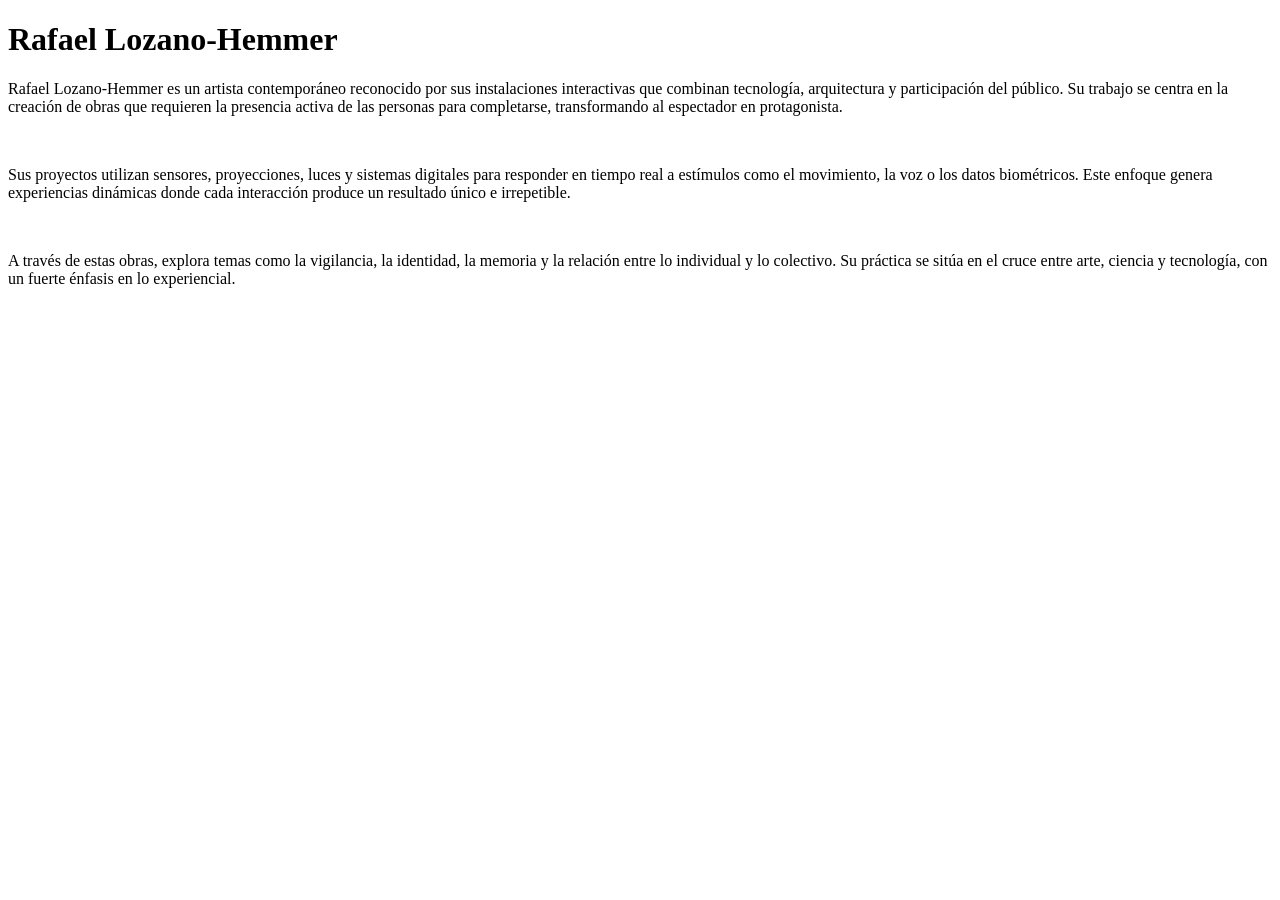
==== index.html @ 77dc16ea "fotos" ====
<!DOCTYPE html>
<html lang="es">
<head>
    <meta charset="UTF-8">
    <meta name="viewport" content="width=device-width, initial-scale=1.0">
    <title>Sobre Rafael Lozano-Hemmer</title>
</head>
<body>
    <h1>Rafael Lozano-Hemmer</h1>
    <p>Rafael Lozano-Hemmer es un artista contemporáneo 
       reconocido por sus instalaciones interactivas que combinan tecnología,
       arquitectura y participación del público.
       Su trabajo se centra en la creación de obras que requieren la 
       presencia activa de las personas para completarse, 
       transformando al espectador en protagonista.</p> 
       <br>
    <p>Sus proyectos utilizan sensores, proyecciones, luces y sistemas digitales
       para responder en tiempo real a estímulos como el movimiento, la voz o los datos biométricos.
       Este enfoque genera experiencias dinámicas donde cada interacción produce un resultado único
       e irrepetible.</p> 
       <br>
    <p>A través de estas obras, explora temas como la vigilancia,
         la identidad, la memoria y la relación entre lo individual y lo colectivo.
          Su práctica se sitúa en el cruce entre arte, ciencia y tecnología,
           con un fuerte énfasis en lo experiencial.</p>

</body>
</html>
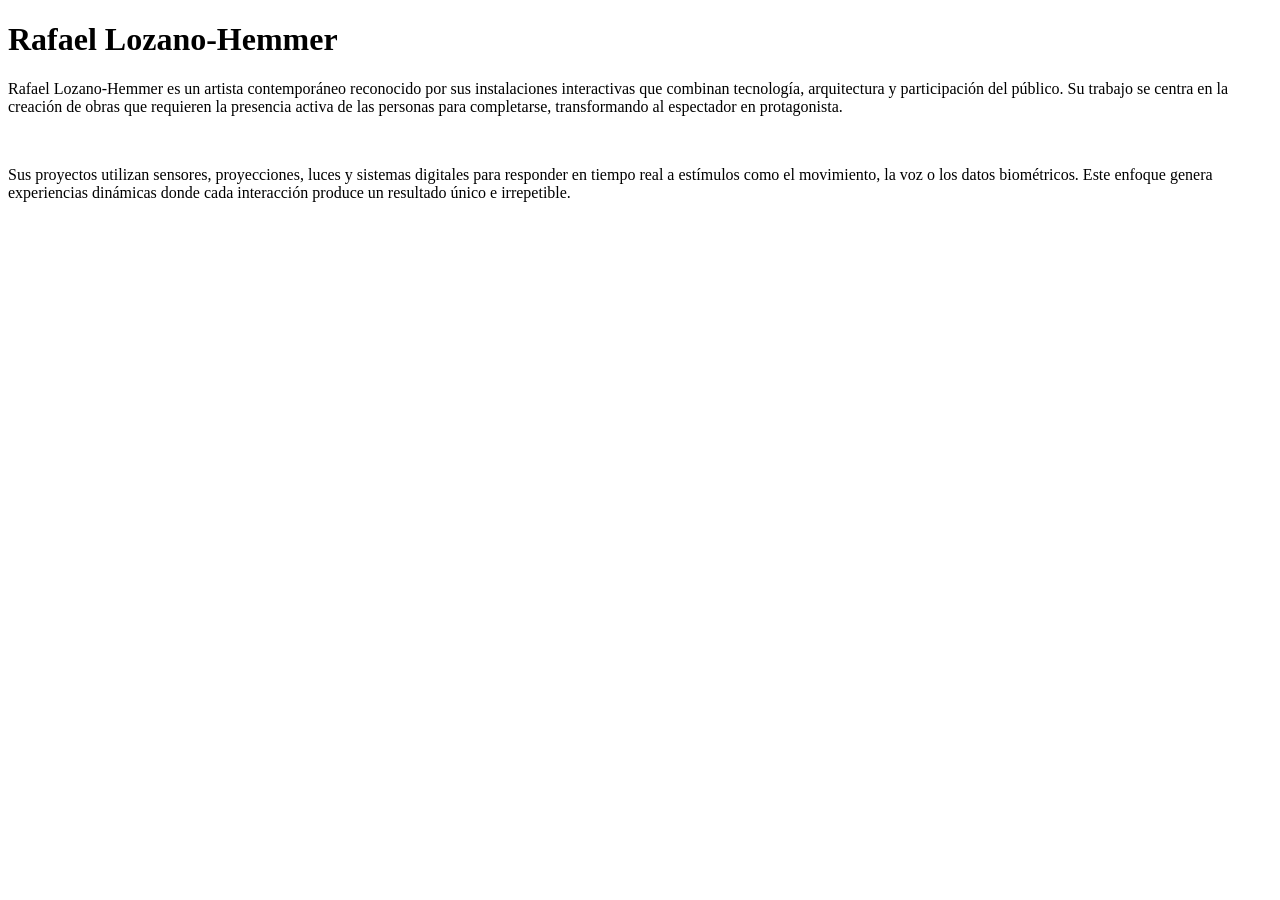
==== commit c1cdf48c: "agregue etiquetas semanticas" ====
--- a/index.html
+++ b/index.html
@@ -4,25 +4,26 @@
     <meta charset="UTF-8">
     <meta name="viewport" content="width=device-width, initial-scale=1.0">
     <title>Sobre Rafael Lozano-Hemmer</title>
+    
 </head>
 <body>
+  <header>
     <h1>Rafael Lozano-Hemmer</h1>
-    <p>Rafael Lozano-Hemmer es un artista contemporáneo 
-       reconocido por sus instalaciones interactivas que combinan tecnología,
-       arquitectura y participación del público.
-       Su trabajo se centra en la creación de obras que requieren la 
-       presencia activa de las personas para completarse, 
-       transformando al espectador en protagonista.</p> 
-       <br>
-    <p>Sus proyectos utilizan sensores, proyecciones, luces y sistemas digitales
-       para responder en tiempo real a estímulos como el movimiento, la voz o los datos biométricos.
-       Este enfoque genera experiencias dinámicas donde cada interacción produce un resultado único
-       e irrepetible.</p> 
-       <br>
-    <p>A través de estas obras, explora temas como la vigilancia,
-         la identidad, la memoria y la relación entre lo individual y lo colectivo.
-          Su práctica se sitúa en el cruce entre arte, ciencia y tecnología,
-           con un fuerte énfasis en lo experiencial.</p>
-
+  </header>
+  <main>
+      <p>Rafael Lozano-Hemmer es un artista contemporáneo 
+        reconocido por sus instalaciones interactivas que combinan tecnología,
+        arquitectura y participación del público.
+        Su trabajo se centra en la creación de obras que requieren la 
+        presencia activa de las personas para completarse, 
+        transformando al espectador en protagonista.</p> 
+        <br>
+      <p>Sus proyectos utilizan sensores, proyecciones, luces y sistemas digitales
+        para responder en tiempo real a estímulos como el movimiento, la voz o los datos biométricos.
+        Este enfoque genera experiencias dinámicas donde cada interacción produce un resultado único
+        e irrepetible.</p> 
+        <br>
+  </main>
+    
 </body>
 </html>
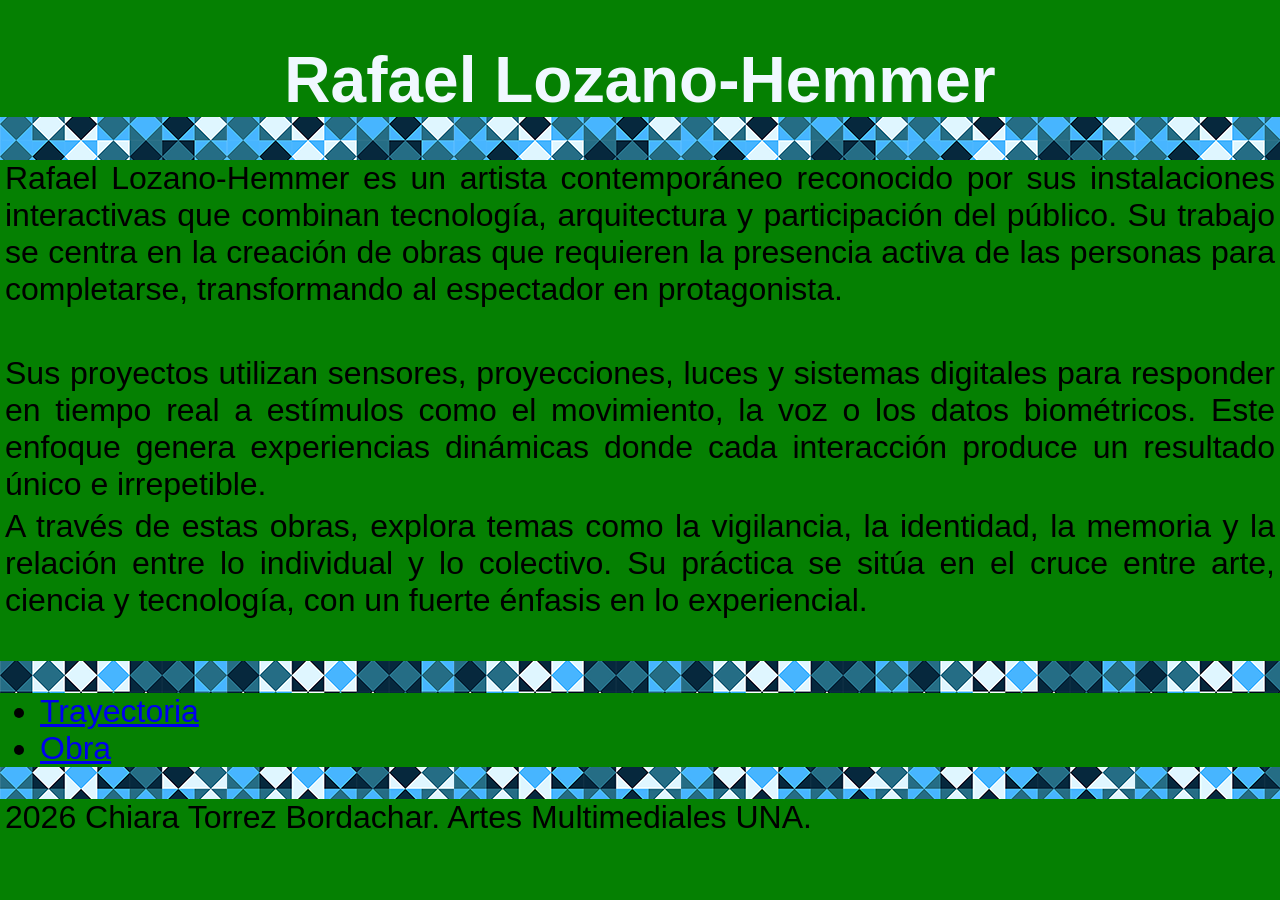
==== commit de187400: "cambie la fuente y termine de agregar el texto" ====
--- a/index.html
+++ b/index.html
@@ -4,12 +4,13 @@
     <meta charset="UTF-8">
     <meta name="viewport" content="width=device-width, initial-scale=1.0">
     <title>Sobre Rafael Lozano-Hemmer</title>
-    
+    <link rel="stylesheet" href="styles.css">    
 </head>
 <body>
   <header>
     <h1>Rafael Lozano-Hemmer</h1>
   </header>
+
   <main>
       <p>Rafael Lozano-Hemmer es un artista contemporáneo 
         reconocido por sus instalaciones interactivas que combinan tecnología,
@@ -22,8 +23,29 @@
         para responder en tiempo real a estímulos como el movimiento, la voz o los datos biométricos.
         Este enfoque genera experiencias dinámicas donde cada interacción produce un resultado único
         e irrepetible.</p> 
+      <p>A través de estas obras, explora temas como la vigilancia,
+         la identidad, la memoria y la relación entre lo individual y lo colectivo. Su práctica se sitúa en el cruce entre arte, ciencia y tecnología, 
+         con un fuerte énfasis en lo experiencial.</p>
         <br>
   </main>
+
+ 
+
+
+
+
+
+
+  <nav>
+    <ul>
+        <li><a href="lozano-hemmer.trayectoria.html">Trayectoria</a></li>
+        <li><a href="lozano-hemmer.obra.html">Obra</a></li>
+    </ul>
+  </nav>
     
+
+  <footer>
+        <p>2026  Chiara Torrez Bordachar. Artes Multimediales UNA.</p>
+    </footer>
 </body>
 </html>
--- a/styles.css
+++ b/styles.css
@@ -0,0 +1,22 @@
+* {
+body {
+    background-image: url('img/fondo.png'); 
+    background-repeat: repeat-x repeat-y ;
+    
+    
+    /* La fuente es Barlow  */
+    @import url('https://fonts.googleapis.com/css2?family=Barlow:ital,wght@0,400;0,700;1,400&display=swap' );
+    font-family: 'Barlow', sans-serif;
+    font-size: 32px; 
+    margin: 0;
+    padding: 0;
+};
+h1 {
+    text-align: center;
+    color:aliceblue
+}
+p {
+    text-align: justify;
+    margin: 5px;}
+    background-color: rgb(5, 128, 2);
+}
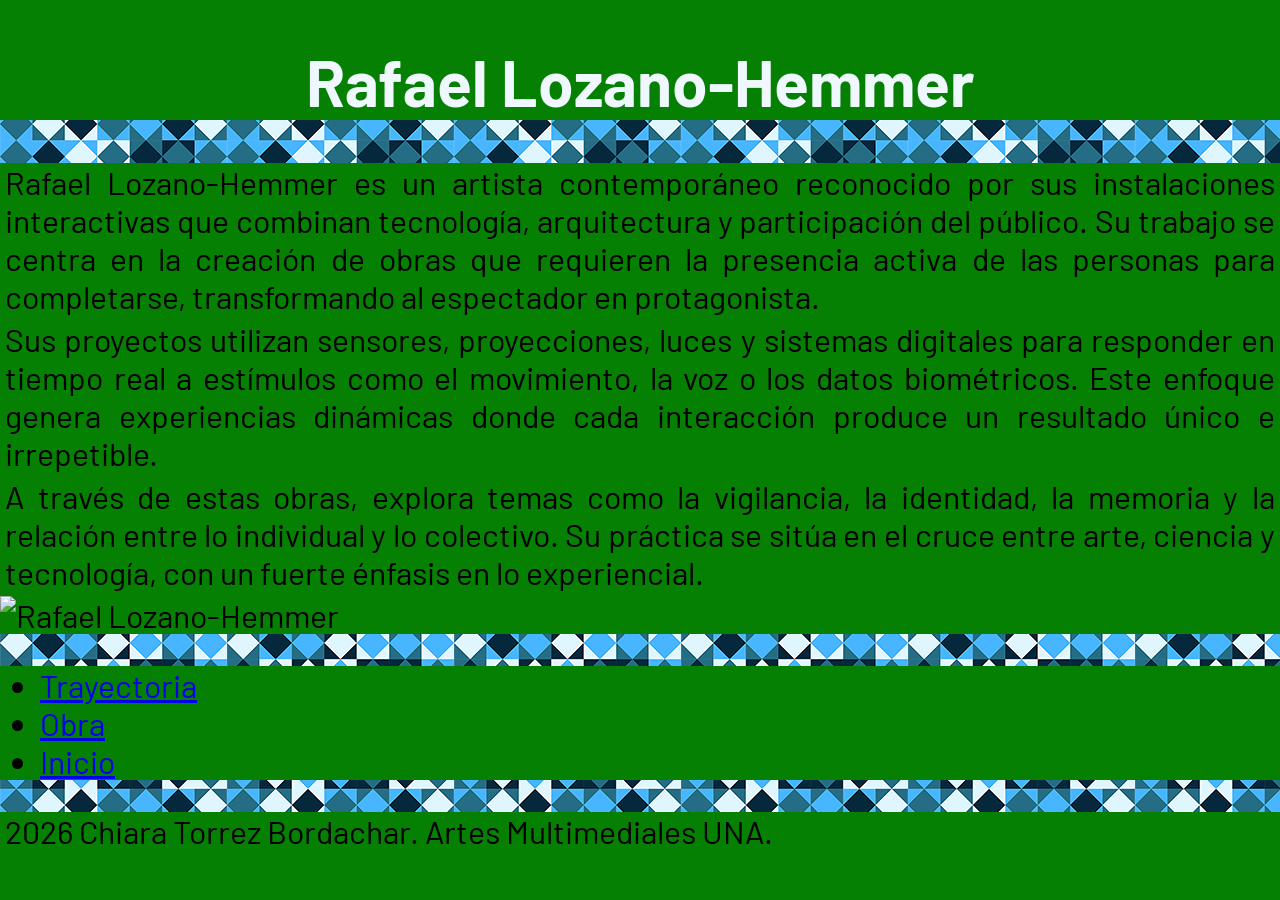
==== commit e87f4d4a: "hice unos cambiosss" ====
--- a/index.html
+++ b/index.html
@@ -2,15 +2,17 @@
 <html lang="es">
 <head>
     <meta charset="UTF-8">
-    <meta name="viewport" content="width=device-width, initial-scale=1.0">
+
     <title>Sobre Rafael Lozano-Hemmer</title>
-    <link rel="stylesheet" href="styles.css">    
+    <link rel="stylesheet" href="styles.css">   
+    <link href="https://fonts.googleapis.com/css2?family=Barlow:ital,wght@0,400;0,700;1,400&display=swap" rel="stylesheet">
+ 
 </head>
 <body>
   <header>
     <h1>Rafael Lozano-Hemmer</h1>
   </header>
-
+<!-- CONTENIDO PRINCIPAL -->
   <main>
       <p>Rafael Lozano-Hemmer es un artista contemporáneo 
         reconocido por sus instalaciones interactivas que combinan tecnología,
@@ -18,7 +20,6 @@
         Su trabajo se centra en la creación de obras que requieren la 
         presencia activa de las personas para completarse, 
         transformando al espectador en protagonista.</p> 
-        <br>
       <p>Sus proyectos utilizan sensores, proyecciones, luces y sistemas digitales
         para responder en tiempo real a estímulos como el movimiento, la voz o los datos biométricos.
         Este enfoque genera experiencias dinámicas donde cada interacción produce un resultado único
@@ -26,20 +27,21 @@
       <p>A través de estas obras, explora temas como la vigilancia,
          la identidad, la memoria y la relación entre lo individual y lo colectivo. Su práctica se sitúa en el cruce entre arte, ciencia y tecnología, 
          con un fuerte énfasis en lo experiencial.</p>
-        <br>
+    <img src="lozano-hemmer-1.jpg" alt="Rafael Lozano-Hemmer" width="400" height="300">
   </main>
-
- 
 
 
 
 
 
 
+
+<!-- MENÚ DE NAVEGACIÓN -->
   <nav>
     <ul>
         <li><a href="lozano-hemmer.trayectoria.html">Trayectoria</a></li>
         <li><a href="lozano-hemmer.obra.html">Obra</a></li>
+        <li><a href="index.html">Inicio</a></li>
     </ul>
   </nav>
     
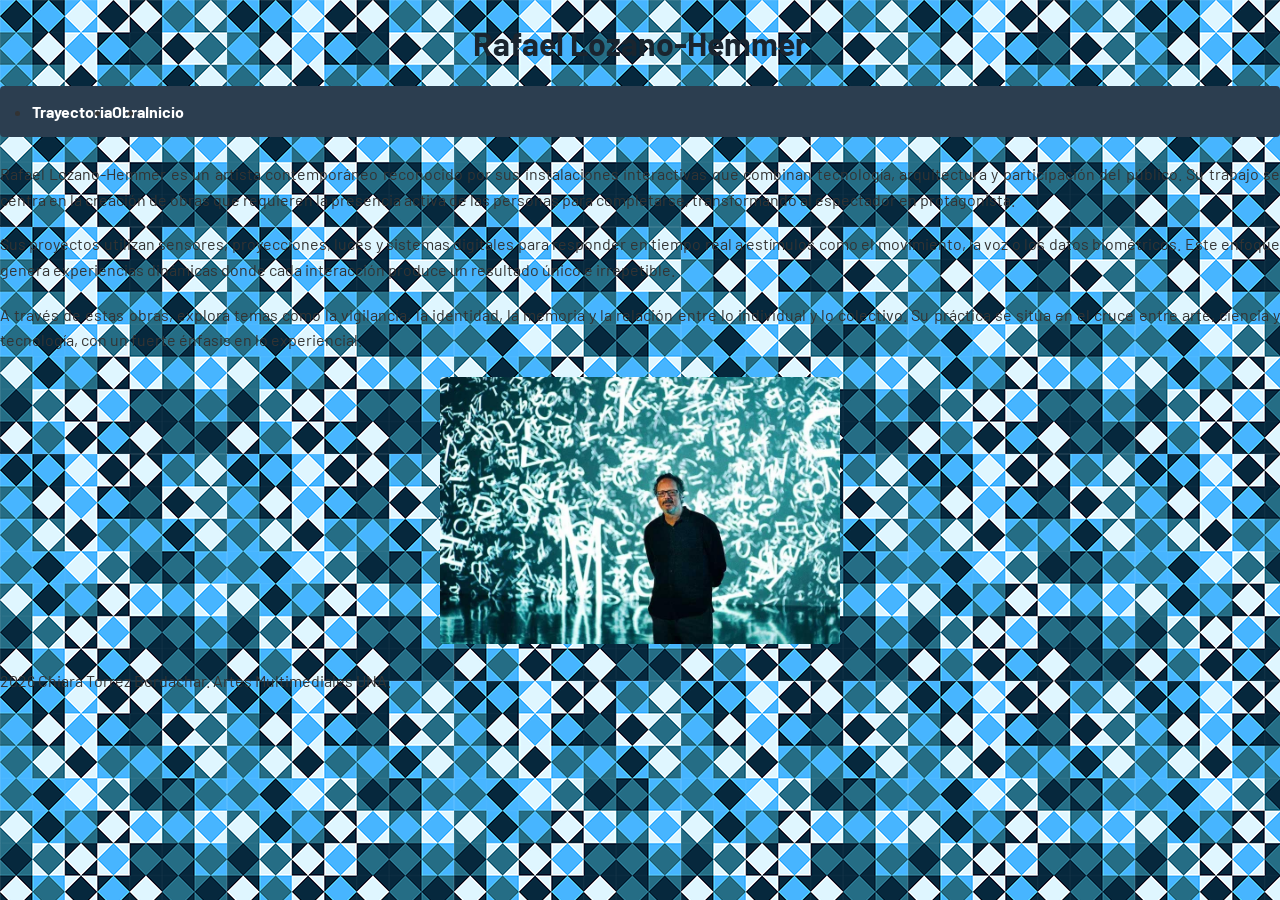
==== commit ac9c9c8f: "hice cambios no tenia la carpeta de las imagenes en la misma carpeta del codigo" ====
--- a/index.html
+++ b/index.html
@@ -2,16 +2,24 @@
 <html lang="es">
 <head>
     <meta charset="UTF-8">
-
+<meta name="viewport" content="width=device-width, initial-scale=1.0">
     <title>Sobre Rafael Lozano-Hemmer</title>
     <link rel="stylesheet" href="styles.css">   
     <link href="https://fonts.googleapis.com/css2?family=Barlow:ital,wght@0,400;0,700;1,400&display=swap" rel="stylesheet">
- 
-</head>
+ </head>
 <body>
+
   <header>
     <h1>Rafael Lozano-Hemmer</h1>
   </header>
+  <!-- MENÚ DE NAVEGACIÓN -->
+  <nav>
+    <ul>
+        <li><a href="lozano-hemmer.trayectoria.html">Trayectoria</a></li>
+        <li><a href="lozano-hemmer.obra.html">Obra</a></li>
+        <li><a href="index.html">Inicio</a></li>
+    </ul>
+  </nav>
 <!-- CONTENIDO PRINCIPAL -->
   <main>
       <p>Rafael Lozano-Hemmer es un artista contemporáneo 
@@ -27,7 +35,7 @@
       <p>A través de estas obras, explora temas como la vigilancia,
          la identidad, la memoria y la relación entre lo individual y lo colectivo. Su práctica se sitúa en el cruce entre arte, ciencia y tecnología, 
          con un fuerte énfasis en lo experiencial.</p>
-    <img src="lozano-hemmer-1.jpg" alt="Rafael Lozano-Hemmer" width="400" height="300">
+  <img src="img/lozano-hemmer-1.jpg" alt="Retrato de Rafael Lozano-Hemmer" width="400" height="300">
   </main>
 
 
@@ -36,14 +44,7 @@
 
 
 
-<!-- MENÚ DE NAVEGACIÓN -->
-  <nav>
-    <ul>
-        <li><a href="lozano-hemmer.trayectoria.html">Trayectoria</a></li>
-        <li><a href="lozano-hemmer.obra.html">Obra</a></li>
-        <li><a href="index.html">Inicio</a></li>
-    </ul>
-  </nav>
+
     
 
   <footer>
--- a/styles.css
+++ b/styles.css
@@ -1,22 +1,102 @@
-* {
+@import url('https://fonts.googleapis.com/css2?family=Barlow:ital,wght@0,400;0,700;1,400&display=swap');
+
+/* 1. Configuración General del Sitio */
 body {
     background-image: url('img/fondo.png'); 
-    background-repeat: repeat-x repeat-y ;
-    
-    
-    /* La fuente es Barlow  */
-    @import url('https://fonts.googleapis.com/css2?family=Barlow:ital,wght@0,400;0,700;1,400&display=swap' );
+    background-repeat: repeat; /* Se repite en mosaico para cubrir toda la pantalla */
     font-family: 'Barlow', sans-serif;
-    font-size: 32px; 
+    font-size: 16px; /* Bajamos de 32px a 16px para que el texto sea legible. 1rem = 16px */
     margin: 0;
     padding: 0;
-};
-h1 {
-    text-align: center;
-    color:aliceblue
+    color: #333333;
 }
+
+/* 2. Requisito: Contenedor Principal (Ancho máximo en px y ancho en %) */
+.contenedor-sitio {
+    max-width: 1000px;
+    width: 90%; 
+    margin: 2rem auto; /
+    background-color: rgba(255, 255, 255, 0.95); 
+    padding: 2rem;
+   }
+
+/* 3. Títulos y Textos */
+h1, h2, h3 {
+    color: #1a252f;
+    text-align: center; /* Centra los títulos */
+    margin-top: 1.5rem;
+}
+
 p {
-    text-align: justify;
-    margin: 5px;}
-    background-color: rgb(5, 128, 2);
+    text-align: justify; 
+    line-height: 1.6;    
+    margin-bottom: 1.2rem; 
 }
+
+/* 4. Menú de Navegación Horizontal con puntitos */
+nav ul {
+    list-style: disc; 
+    padding-left: 2rem; 
+    margin: 1.5rem 0;
+    display: flex; 
+    background-color: #2c3e50;
+    border-radius: 4px;
+}
+
+nav li {
+        text-align: center;
+}
+
+nav a {
+    display: block;
+    padding: 1rem 0;
+    color: #ffffff;
+    text-decoration: none;
+    font-weight: 700;
+}
+
+nav a:hover {
+    background-color: #34495e;
+    color: #f1c40f;
+}
+
+/* 5. Lista de conceptos internos (Obras clave) */
+.lista-conceptos {
+    list-style: square;
+    padding-left: 2rem;
+    font-size: 1.1rem;
+}
+
+/* 6. Maquetación del Video Responsive (16:9) */
+.contenedor-video {
+    position: relative;
+    padding-bottom: 56.25%; 
+    height: 0;
+    margin: 2rem 0;
+}
+
+.contenedor-video iframe {
+    position: absolute;
+    top: 0;
+    left: 0;
+    width: 100%;
+    height: 100%;
+    border: none;
+}
+
+/* 7. Ajuste de Imágenes */
+img {
+    display: block;
+    max-width: 100%; /* Evita que las fotos se salgan de la pantalla en celulares */
+    height: auto;
+    margin: 1.5rem auto; /* Centra las imágenes */
+    border-radius: 4px;
+}
+
+/* Contenedor flexible para la galería de trayectoria */
+.galeria-trayectoria {
+    display: flex;
+    flex-wrap: wrap;
+    gap: 1rem;
+    justify-content: center;
+}
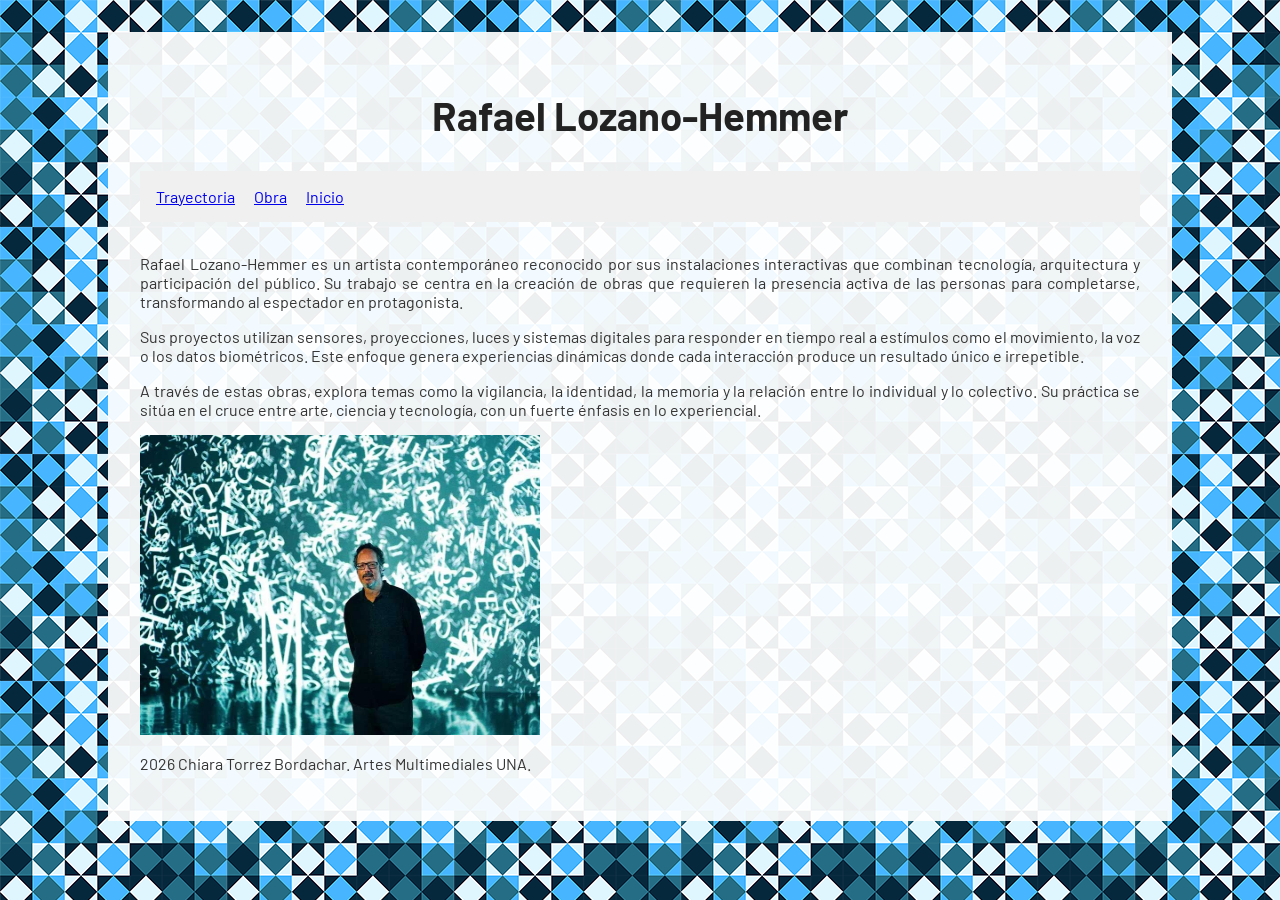
==== commit f2efc2e3: "ultimos toques en css padding y estilos" ====
--- a/index.html
+++ b/index.html
@@ -8,7 +8,7 @@
     <link href="https://fonts.googleapis.com/css2?family=Barlow:ital,wght@0,400;0,700;1,400&display=swap" rel="stylesheet">
  </head>
 <body>
-
+    <div class="contenedor-sitio">
   <header>
     <h1>Rafael Lozano-Hemmer</h1>
   </header>
@@ -22,6 +22,7 @@
   </nav>
 <!-- CONTENIDO PRINCIPAL -->
   <main>
+    <article>
       <p>Rafael Lozano-Hemmer es un artista contemporáneo 
         reconocido por sus instalaciones interactivas que combinan tecnología,
         arquitectura y participación del público.
@@ -35,6 +36,7 @@
       <p>A través de estas obras, explora temas como la vigilancia,
          la identidad, la memoria y la relación entre lo individual y lo colectivo. Su práctica se sitúa en el cruce entre arte, ciencia y tecnología, 
          con un fuerte énfasis en lo experiencial.</p>
+    </article>  
   <img src="img/lozano-hemmer-1.jpg" alt="Retrato de Rafael Lozano-Hemmer" width="400" height="300">
   </main>
 
--- a/styles.css
+++ b/styles.css
@@ -5,98 +5,62 @@
     background-image: url('img/fondo.png'); 
     background-repeat: repeat; /* Se repite en mosaico para cubrir toda la pantalla */
     font-family: 'Barlow', sans-serif;
-    font-size: 16px; /* Bajamos de 32px a 16px para que el texto sea legible. 1rem = 16px */
+    font-size: 16px;
     margin: 0;
     padding: 0;
     color: #333333;
 }
-
-/* 2. Requisito: Contenedor Principal (Ancho máximo en px y ancho en %) */
+/* 2. Caja translúcida para que el texto sea legible */
 .contenedor-sitio {
     max-width: 1000px;
     width: 90%; 
-    margin: 2rem auto; /
-    background-color: rgba(255, 255, 255, 0.95); 
+    margin: 2rem auto; 
+    background-color: rgba(255, 255, 255, 0.93); /* Blanco traslúcido */
     padding: 2rem;
-   }
-
-/* 3. Títulos y Textos */
-h1, h2, h3 {
-    color: #1a252f;
-    text-align: center; /* Centra los títulos */
-    margin-top: 1.5rem;
+}
+/* 3. Estilos para el encabezado */
+header {
+    text-align: center;
+    margin-bottom: 2rem;
+}
+header h1 {
+    font-size: 2.5rem;
+    color: #222222;
+}   
+/* 4. Estilos para el menú de navegación */
+nav { 
+    background-color: #f0f0f0;
+    padding: 1rem;
+    margin-bottom: 2rem;
+}
+nav ul {
+    list-style: none;
+    padding: 0;
+    margin: 0;
+}
+nav li {
+    display: inline;
+    margin-right: 1rem; 
+}
+p {
+  color:black
+    line-height: 1.6;
+    margin-bottom: 1rem;
+    text-align: justify;
 }
 
-p {
-    text-align: justify; 
-    line-height: 1.6;    
-    margin-bottom: 1.2rem; 
+/* 5. La caja contenedora del video */
+.contenedor-video {
+    max-width: 560px;     
+    width: 100%;         
+    margin: 2rem auto;    
 }
 
-/* 4. Menú de Navegación Horizontal con puntitos */
-nav ul {
-    list-style: disc; 
-    padding-left: 2rem; 
-    margin: 1.5rem 0;
-    display: flex; 
-    background-color: #2c3e50;
-    border-radius: 4px;
-}
-
-nav li {
-        text-align: center;
-}
-
-nav a {
-    display: block;
-    padding: 1rem 0;
-    color: #ffffff;
-    text-decoration: none;
-    font-weight: 700;
-}
-
-nav a:hover {
-    background-color: #34495e;
-    color: #f1c40f;
-}
-
-/* 5. Lista de conceptos internos (Obras clave) */
-.lista-conceptos {
-    list-style: square;
-    padding-left: 2rem;
-    font-size: 1.1rem;
-}
-
-/* 6. Maquetación del Video Responsive (16:9) */
-.contenedor-video {
-    position: relative;
-    padding-bottom: 56.25%; 
-    height: 0;
-    margin: 2rem 0;
-}
-
+/* 6. El video  adentro de la caja */
 .contenedor-video iframe {
-    position: absolute;
-    top: 0;
-    left: 0;
-    width: 100%;
-    height: 100%;
-    border: none;
-}
-
-/* 7. Ajuste de Imágenes */
-img {
-    display: block;
-    max-width: 100%; /* Evita que las fotos se salgan de la pantalla en celulares */
-    height: auto;
-    margin: 1.5rem auto; /* Centra las imágenes */
-    border-radius: 4px;
-}
-
-/* Contenedor flexible para la galería de trayectoria */
-.galeria-trayectoria {
-    display: flex;
-    flex-wrap: wrap;
-    gap: 1rem;
-    justify-content: center;
+    display: block;       
+    width: 100%;         
+    height: 315px;     
+    border: none;         
+    border-radius: 4px;   
 }
